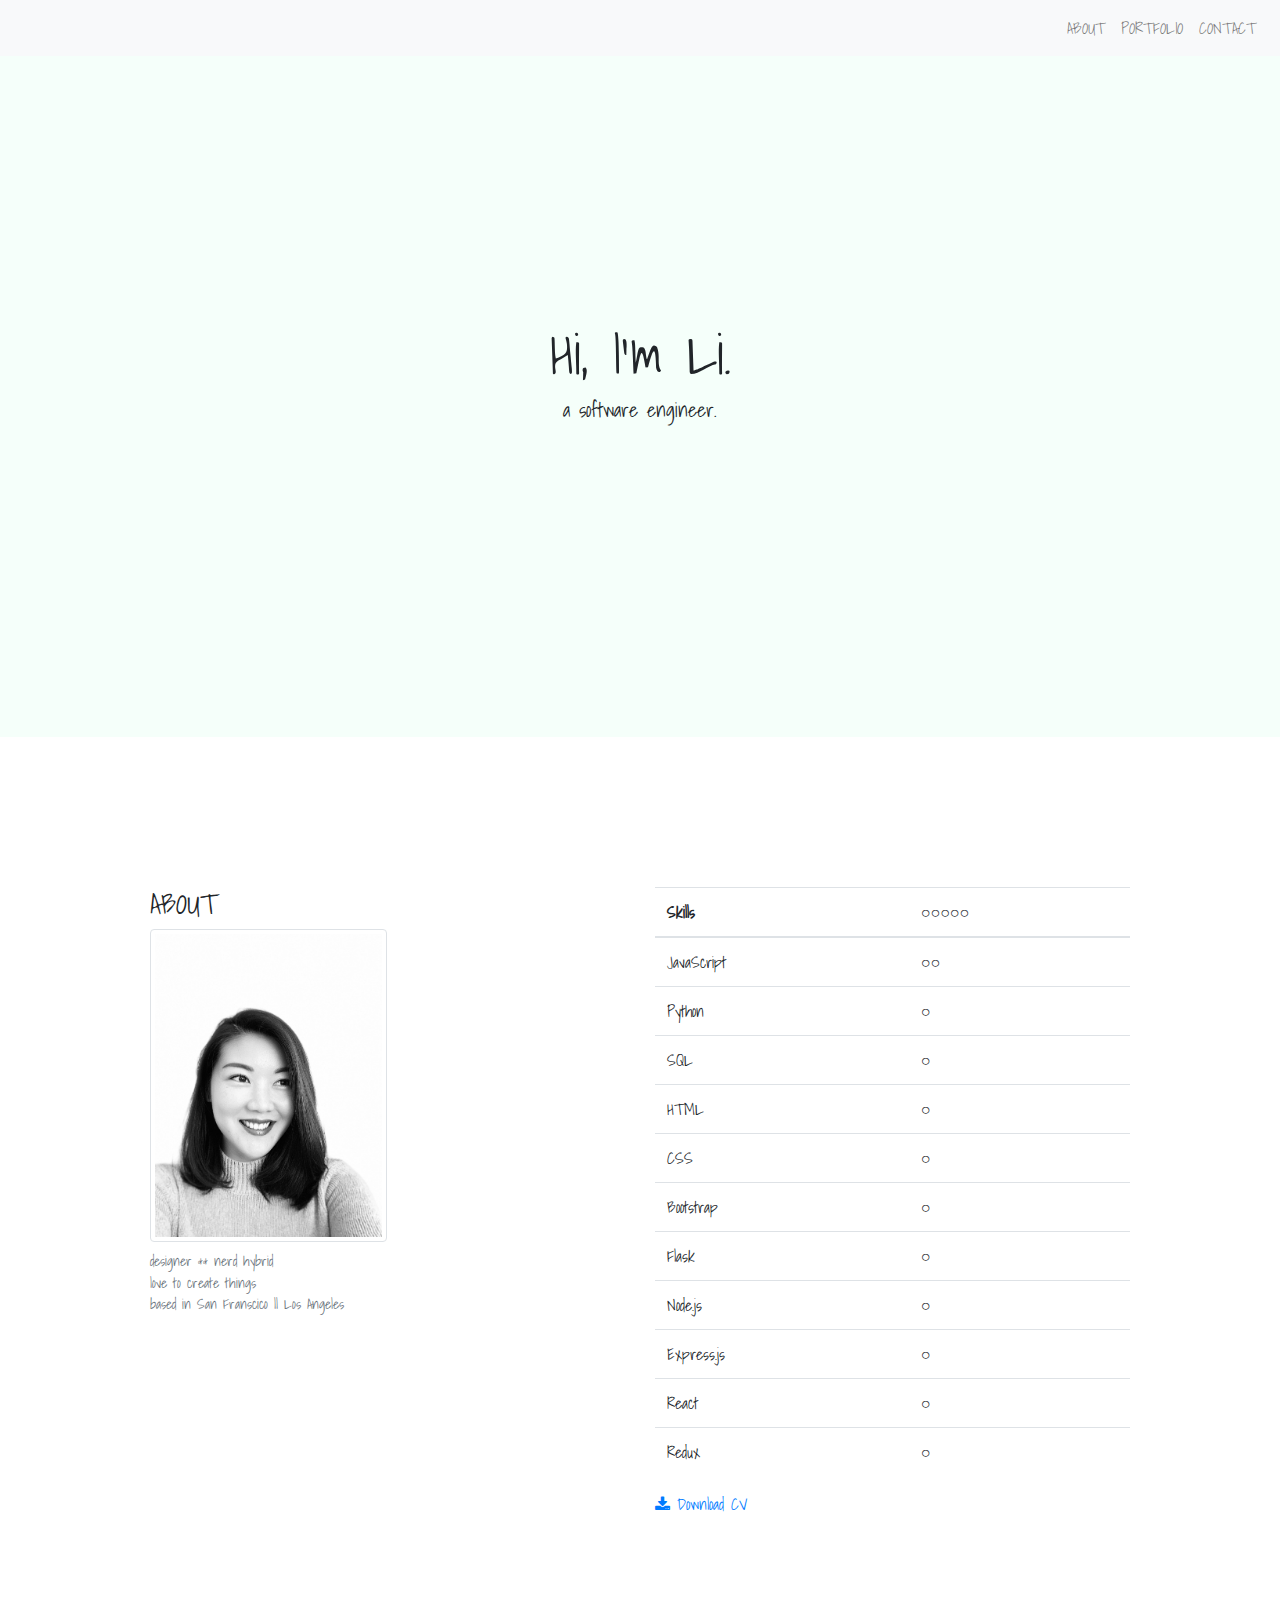
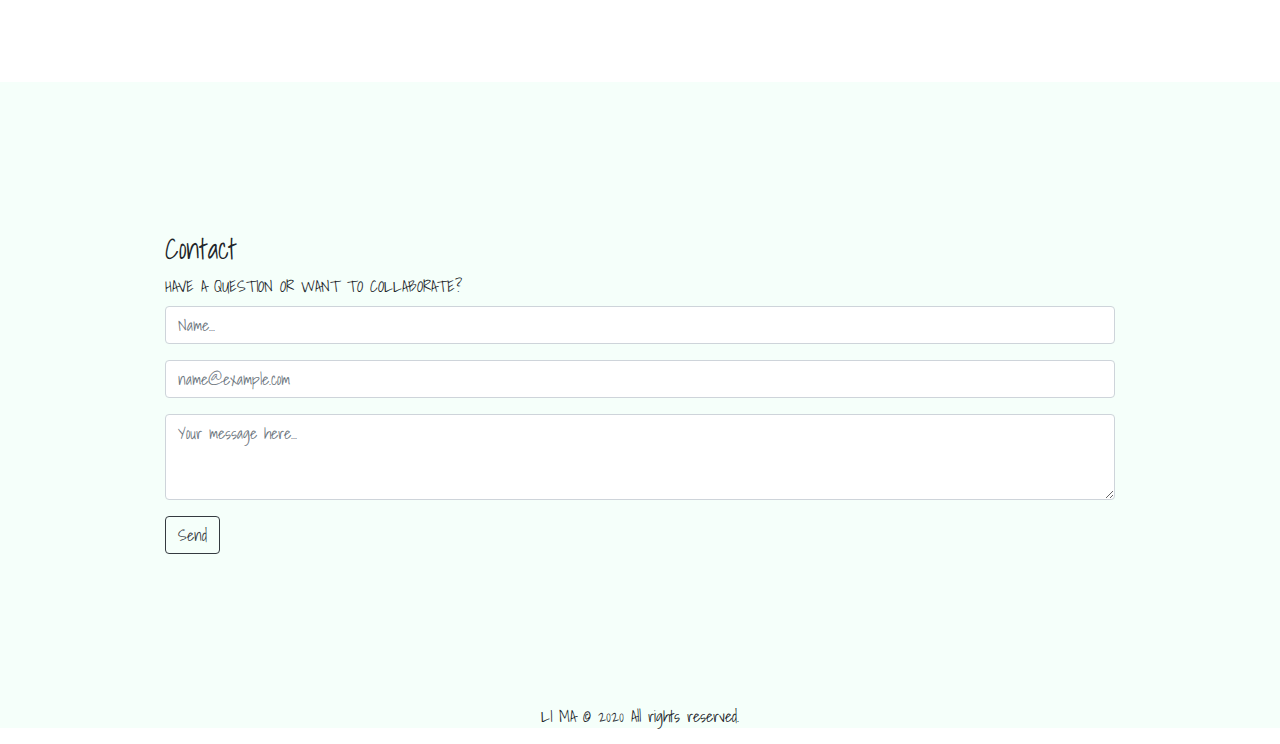
==== personal site/index.html @ e2366483 "added initial files" ====
<!doctype html>
<html lang="en">
  <head>
    <!-- Required meta tags -->
    <meta charset="utf-8">
    <meta name="viewport" content="width=device-width, initial-scale=1, shrink-to-fit=no">

    <!-- Bootstrap CSS -->
    <link rel="stylesheet" href="https://stackpath.bootstrapcdn.com/bootstrap/4.3.1/css/bootstrap.min.css" integrity="sha384-ggOyR0iXCbMQv3Xipma34MD+dH/1fQ784/j6cY/iJTQUOhcWr7x9JvoRxT2MZw1T" crossorigin="anonymous">
    <link rel="stylesheet" href="style.css">

    <!-- Google Fonts -->
    <link href="https://fonts.googleapis.com/css2?family=Shadows+Into+Light&display=swap" rel="stylesheet">
    
    <!-- Font Awesome -->
    <!-- Add icon library -->
    <link rel="stylesheet" href="https://cdnjs.cloudflare.com/ajax/libs/font-awesome/4.7.0/css/font-awesome.min.css">


    <!-- Optional JavaScript -->
    <!-- jQuery first, then Popper.js, then Bootstrap JS -->
    <script src="https://code.jquery.com/jquery-3.3.1.slim.min.js" integrity="sha384-q8i/X+965DzO0rT7abK41JStQIAqVgRVzpbzo5smXKp4YfRvH+8abtTE1Pi6jizo" crossorigin="anonymous"></script>
    <script src="https://cdnjs.cloudflare.com/ajax/libs/popper.js/1.14.7/umd/popper.min.js" integrity="sha384-UO2eT0CpHqdSJQ6hJty5KVphtPhzWj9WO1clHTMGa3JDZwrnQq4sF86dIHNDz0W1" crossorigin="anonymous"></script>
    <script src="https://stackpath.bootstrapcdn.com/bootstrap/4.3.1/js/bootstrap.min.js" integrity="sha384-JjSmVgyd0p3pXB1rRibZUAYoIIy6OrQ6VrjIEaFf/nJGzIxFDsf4x0xIM+B07jRM" crossorigin="anonymous"></script>
    <title>LI MA</title>
  </head>
  <body>

    <!-- nav bar -->
    <section id="navbar">  
    <nav class="navbar sticky-top navbar-expand-lg navbar-light bg-light">
      <div class="collapse navbar-collapse">
        <ul class="navbar-nav ml-auto">
          <li class="nav-item">
            <a class="nav-link" href="">ABOUT</a>
          </li>
          <li class="nav-item">
            <a class="nav-link" href="">PORTFOLIO</a>
          </li>
          <li class="nav-item">
            <a class="nav-link" href="">CONTACT</a>
          </li>
         
        </ul>
      </div> 
    </nav>
    </section>

    <!-- landing page -->
    <section id="home">
      
      <div class="jumbotron jumbotron-fluid">
        <div class="container-center" >
          <h1 class="display-4">Hi, I'm Li.</h1>
          <p class="lead">a software engineer.</p>
        </div>
      </div>
    </section>

    <!-- about -->
    <section id="about">
    <div class="row">
      <div class="col-lg-6">
        
        <figure class="figure">
          <h3>ABOUT</h3>
          <img src="selfphoto.jpg" class="figure-img img-fluid rounded img-thumbnail float-left" alt="...">
          <figcaption class="figure-caption">designer && nerd hybrid<br>
            love to create things<br>
            based in San Franscico || Los Angeles<br> </figcaption>
        </figure>
        <!-- <p class="lead"> 
        designer && nerd hybrid<br>
        love to create things<br>
        based in San Franscico || Los Angeles<br> 
        </p> -->

      </div>

      <div class="col-lg-6">
         <!-- skills table -->
        <table class="table table-hover">
          <thead>
            <tr>
              <th scope="col">Skills</th>
              <th scope="col">○○○○○</th>
            </tr>
          </thead>
          <tbody>
            <tr>
              <td>JavaScript</td>
              <td>○○</td>
            </tr>
            <tr>
              <td>Python</td>
              <td>○</td>
            </tr>
            <tr>
              <td>SQL</td>
              <td>○</td>
            </tr>
            <tr>
              <td>HTML</td>
              <td>○</td>
            </tr>
            <tr>
              <td>CSS</td>
              <td>○</td>
            </tr>
            <tr>
              <td>Bootstrap</td>
              <td>○</td>
            </tr>
            <tr>
              <td>Flask</td>
              <td>○</td>
            </tr>
            <tr>
              <td>Node.js</td>
              <td>○</td>
            </tr>
            <tr>
              <td>Express.js</td>
              <td>○</td>
            </tr>
            <tr>
              <td>React</td>
              <td>○</td>
            </tr>
            <tr>
              <td>Redux</td>
              <td>○</td>
            </tr>
          </tbody>
        </table>
          
        <div class="resume">
          <p>
          <a href="Resume-Li-Ma.pdf" class="btn-download"><i class="fa fa-download"></i> Download CV</a>
        </p>
        </div>  
       </div>

      </div>
    </div> 
    </section>

    <!-- contact -->
    <section id="contact">
      <div class="container-fluid">
        <form action="mailto:" method="post" enctype="text/plain">
          
          <div class="form-group">
            <h3>Contact</h3>
            <label>HAVE A QUESTION OR WANT TO COLLABORATE?</label><br>
            <!-- <label for="name">Name</label> -->
            <input type="text" class="form-control" placeholder="Name...">
          </div>

          <div class="form-group"> 
            <!-- <label for="FormControlInput1">Email address</label> -->
            <input type="email" class="form-control" id="FormControlInput1" placeholder="name@example.com">
          </div>

          <div class="form-group">
            <!-- <label for="FormControlTextarea1">Message</label> -->
            <textarea class="form-control" id="FormControlTextarea1" rows="3" placeholder="Your message here..."></textarea>
          </div>
          <div class="btn-send">
            <button type="button" class="btn btn-outline-dark">Send</button>
          </div>
        </form>
      </div>
    </section>


    <!-- footer -->
    <footer id="footer">
      <p>LI MA © 2020 All rights reserved.</p>
    </footer>


  <!-- Optional JavaScript -->
    <!-- jQuery first, then Popper.js, then Bootstrap JS -->
    <script src="https://code.jquery.com/jquery-3.3.1.slim.min.js" integrity="sha384-q8i/X+965DzO0rT7abK41JStQIAqVgRVzpbzo5smXKp4YfRvH+8abtTE1Pi6jizo" crossorigin="anonymous"></script>
    <script src="https://cdnjs.cloudflare.com/ajax/libs/popper.js/1.14.7/umd/popper.min.js" integrity="sha384-UO2eT0CpHqdSJQ6hJty5KVphtPhzWj9WO1clHTMGa3JDZwrnQq4sF86dIHNDz0W1" crossorigin="anonymous"></script>
    <script src="https://stackpath.bootstrapcdn.com/bootstrap/4.3.1/js/bootstrap.min.js" integrity="sha384-JjSmVgyd0p3pXB1rRibZUAYoIIy6OrQ6VrjIEaFf/nJGzIxFDsf4x0xIM+B07jRM" crossorigin="anonymous"></script>  

  </body>
</html>
---- personal site/style.css ----
#navbar {
  background-color: mintcream;
  font-family: 'Shadows Into Light', cursive;
}
#home {
  background-color: mintcream;
  padding: 200px;
}
.jumbotron {
  background-color: mintcream;
  text-align: center;
  font-family: 'Shadows Into Light', cursive;
}
  
#about {
  background-color: transparent;
  padding: 150px;
  font-family: 'Shadows Into Light', cursive;
}

.figure {
  float: left;
  width: 50%;
}
#contact {
  background-color: mintcream;
  padding: 150px
  /* font-family: 'Shadows Into Light', cursive; */
}
.form-group {
  font-family: 'Shadows Into Light', cursive;
}
.btn-send {
  font-family: 'Shadows Into Light', cursive;
}
#footer {
  background-color: mintcream;
  font-family: 'Shadows Into Light', cursive;
  text-align: center;
}
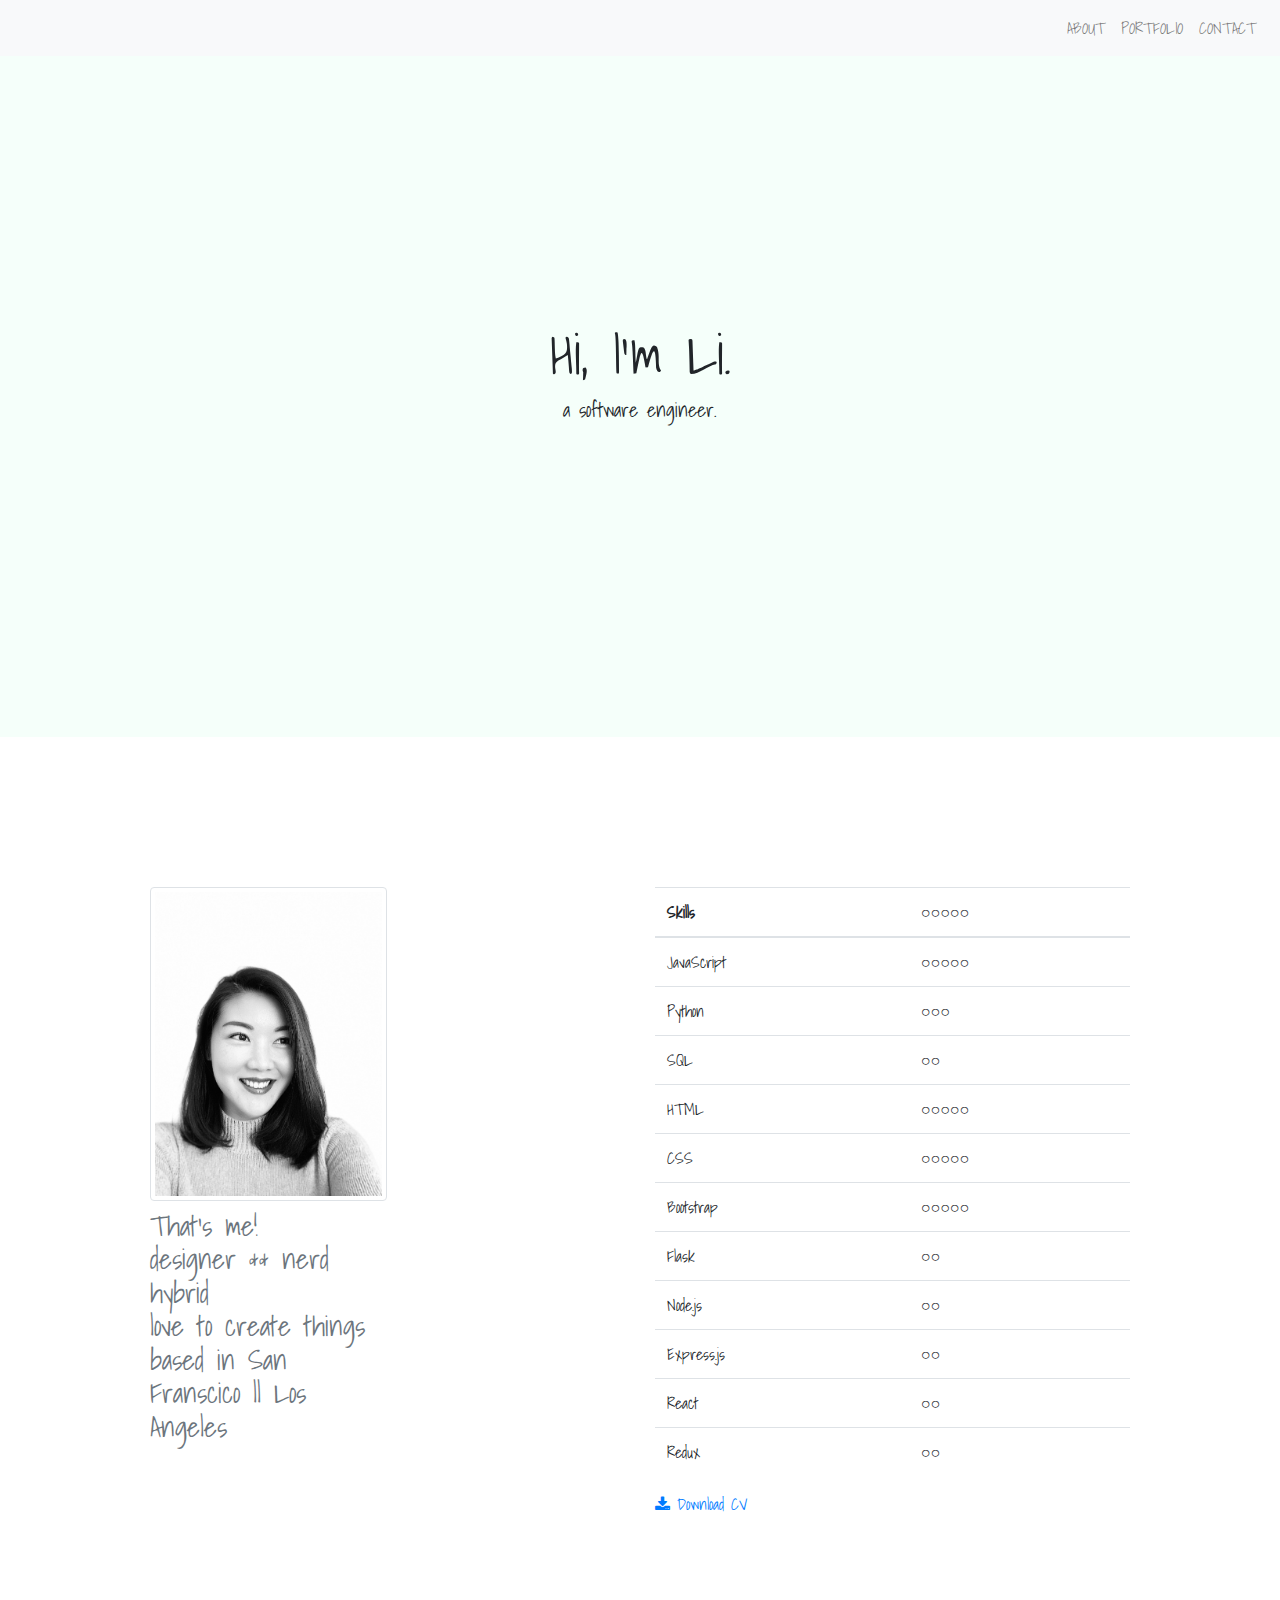
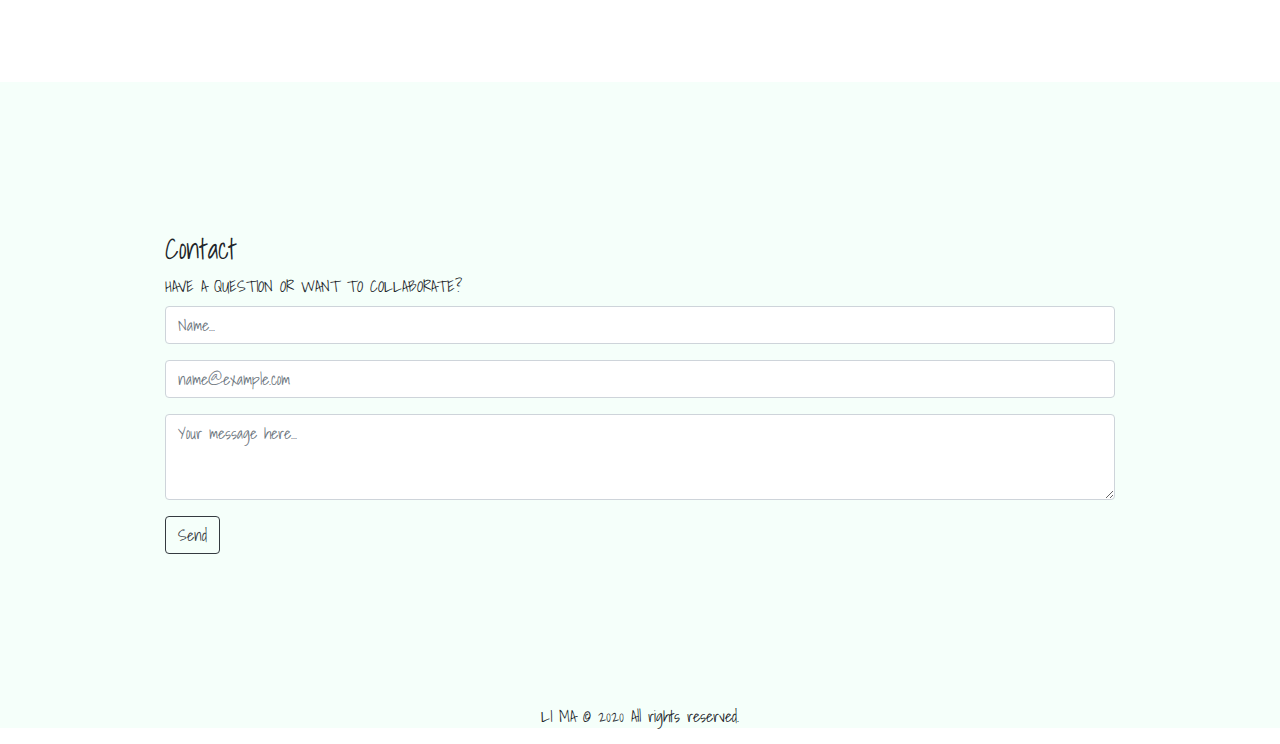
==== commit 46543447: "added new files" ====
--- a/personal site/index.html
+++ b/personal site/index.html
@@ -32,13 +32,13 @@
       <div class="collapse navbar-collapse">
         <ul class="navbar-nav ml-auto">
           <li class="nav-item">
-            <a class="nav-link" href="">ABOUT</a>
+            <a class="nav-link" href="#about">ABOUT</a>
           </li>
           <li class="nav-item">
             <a class="nav-link" href="">PORTFOLIO</a>
           </li>
           <li class="nav-item">
-            <a class="nav-link" href="">CONTACT</a>
+            <a class="nav-link" href="#contact">CONTACT</a>
           </li>
          
         </ul>
@@ -48,7 +48,6 @@
 
     <!-- landing page -->
     <section id="home">
-      
       <div class="jumbotron jumbotron-fluid">
         <div class="container-center" >
           <h1 class="display-4">Hi, I'm Li.</h1>
@@ -61,19 +60,13 @@
     <section id="about">
     <div class="row">
       <div class="col-lg-6">
-        
+    
         <figure class="figure">
-          <h3>ABOUT</h3>
           <img src="selfphoto.jpg" class="figure-img img-fluid rounded img-thumbnail float-left" alt="...">
-          <figcaption class="figure-caption">designer && nerd hybrid<br>
+          <figcaption class="figure-caption"> <h3>That's me!<br> designer && nerd hybrid<br>
             love to create things<br>
-            based in San Franscico || Los Angeles<br> </figcaption>
+            based in San Franscico || Los Angeles<br> </h3></figcaption>
         </figure>
-        <!-- <p class="lead"> 
-        designer && nerd hybrid<br>
-        love to create things<br>
-        based in San Franscico || Los Angeles<br> 
-        </p> -->
 
       </div>
 
@@ -89,47 +82,47 @@
           <tbody>
             <tr>
               <td>JavaScript</td>
+              <td>○○○○○</td>
+            </tr>
+            <tr>
+              <td>Python</td>
+              <td>○○○</td>
+            </tr>
+            <tr>
+              <td>SQL</td>
               <td>○○</td>
             </tr>
             <tr>
-              <td>Python</td>
-              <td>○</td>
-            </tr>
-            <tr>
-              <td>SQL</td>
-              <td>○</td>
-            </tr>
-            <tr>
               <td>HTML</td>
-              <td>○</td>
+              <td>○○○○○</td>
             </tr>
             <tr>
               <td>CSS</td>
-              <td>○</td>
+              <td>○○○○○</td>
             </tr>
             <tr>
               <td>Bootstrap</td>
-              <td>○</td>
+              <td>○○○○○</td>
             </tr>
             <tr>
               <td>Flask</td>
-              <td>○</td>
+              <td>○○</td>
             </tr>
             <tr>
               <td>Node.js</td>
-              <td>○</td>
+              <td>○○</td>
             </tr>
             <tr>
               <td>Express.js</td>
-              <td>○</td>
+              <td>○○</td>
             </tr>
             <tr>
               <td>React</td>
-              <td>○</td>
+              <td>○○</td>
             </tr>
             <tr>
               <td>Redux</td>
-              <td>○</td>
+              <td>○○</td>
             </tr>
           </tbody>
         </table>
